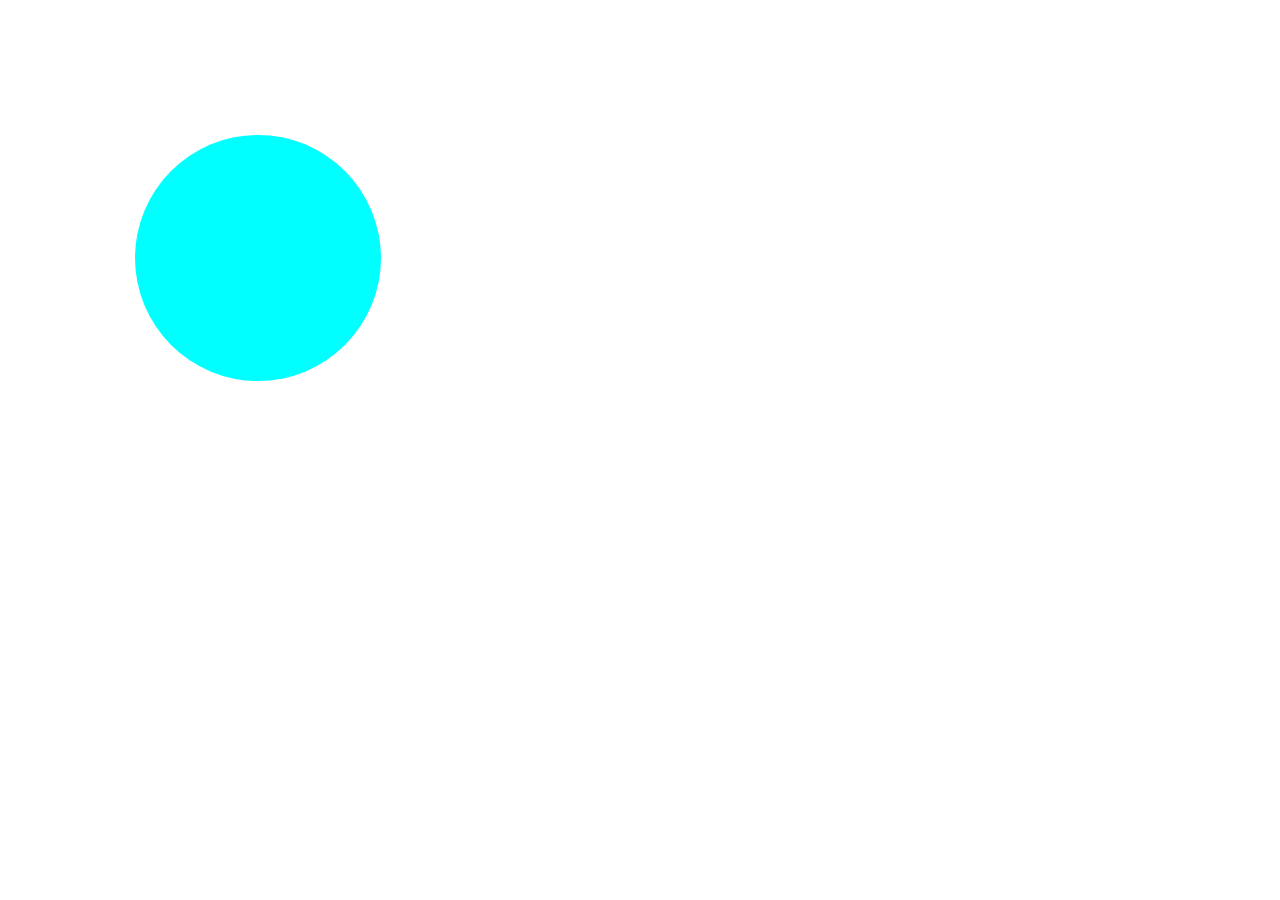
==== index.html @ 271c9a0e "Merge pull request #1 from Babaganouche622/brian-intro-D3" ====
<!DOCTYPE html>
<html lang="en">

<head>
  <meta charset="UTF-8">
  <meta http-equiv="X-UA-Compatible" content="IE=edge">
  <meta name="viewport" content="width=device-width, initial-scale=1.0">
  <title>Document</title>
</head>

<body>
  <svg id="svg" width="800" height="500">
    <circle cx="250" cy="250" r="123" fill="#0ff" />
  </svg>

  <script src="https://d3js.org/d3.v7.min.js"></script>
  <!-- <script>
    d3.select('body')        // select an element to host
      .selectAll('div')			 // select all the elements you want to work with
      .data([5,6,2,8,4,9,1]) // define your data
      .enter()               // enter your data
      .append('div')         // append elements
      .text(d => `$${d.toFixed(2)}`) // Format the numbers
      .style('padding', '1em') // padding: 1em
      .style('background-color', 'red') // background-color: red
      .style('margin', '1px') // margin: 1px
      .style('width', (d) => `${d / 10 * 100}%`) // set width based on data
  </script> -->
  <!-- <script>
    function makeRandomData(n) {
      const array = []
      for (let i = 0; i < n; i += 1) {
        array.push({ a: Math.random(), b: Math.random(), c: Math.random() })
      }
      return array
    }
    const data = makeRandomData(20)

    d3.select('#svg')
      .style('border', '1px solid')
      // select all <circle>s in #svg
      .selectAll('circle')
      .data(data) // add some data
      .enter() // enter the data
      .append('circle')
      // Set attributes for SVG circles
      .attr('cx', (d, i) => i * 500 / data.length)
      .attr('cy', d => d.a * 500)
      .attr('r', d => d.c * 100)
      .attr('fill', d => 'green')
      .attr('opacity', () => 0.5)
      .attr('stroke', d => `hsl(${360 * d.b}, 100%, 50%)`)
      .attr('stroke-width', d => d.b * 10)
  </script> -->
  <script>
    d3.csv('country.csv')
      .then(data => {
        const xScale = d3.scaleLinear()
          .domain([-150, 150])
          .range([0, 800])
        const yScale = d3.scaleLinear()
          .domain([-50, 50])
          .range([0, 500])
        const countryScale = d3.scaleOrdinal()
          .domain(['USA', 'Pakistan', 'Italy', 'Brazil'])
          .range(['cornflowerblue', 'gold', 'gold', 'tomato'])
        const popScale = d3.scaleLinear()
          .domain([525010, 14910352])
          .range([10, 100])

        d3.select('#svg')
          .style('border', '1px solid')
          // select all <circle>s in #svg
          .selectAll('circle')
          .data(data)
          .enter()
          .append('circle')
          .attr('cx', d => xScale(d.x))
          .attr('cy', d => yScale(d.y))
          .attr('r', d => popScale(d.population))
          .attr('fill', `red`)
          .attr('opacity', 0.25)
          .attr('fill', d => countryScale(d.country))
      })
  </script>
</body>

</html>
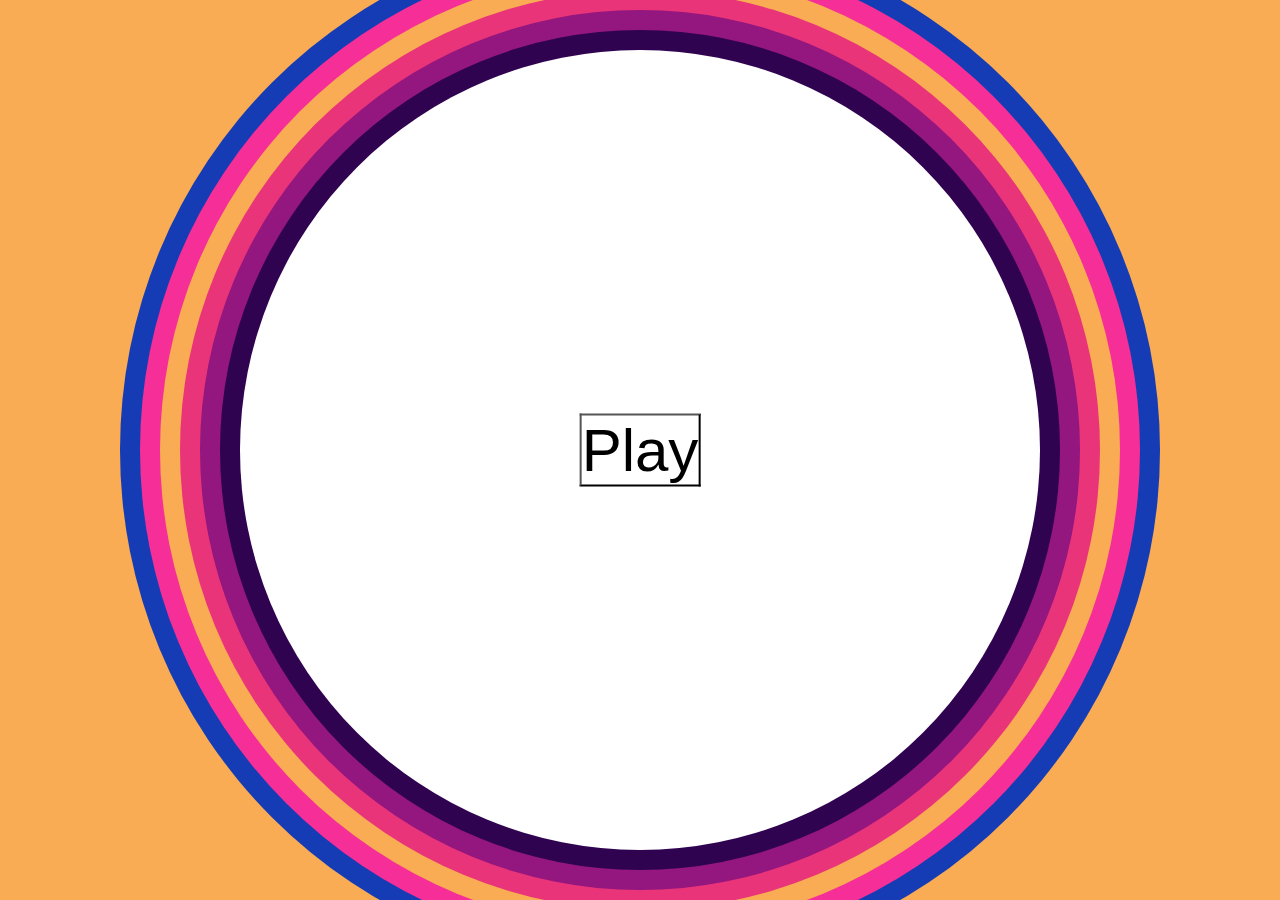
==== commit af5035ab: "changed index name" ====
--- a/index.html
+++ b/index.html
@@ -6,83 +6,15 @@
   <meta http-equiv="X-UA-Compatible" content="IE=edge">
   <meta name="viewport" content="width=device-width, initial-scale=1.0">
   <title>Document</title>
+  <link rel="stylesheet" href="./challenge1/style.css" />
 </head>
 
 <body>
-  <svg id="svg" width="800" height="500">
-    <circle cx="250" cy="250" r="123" fill="#0ff" />
-  </svg>
 
-  <script src="https://d3js.org/d3.v7.min.js"></script>
-  <!-- <script>
-    d3.select('body')        // select an element to host
-      .selectAll('div')			 // select all the elements you want to work with
-      .data([5,6,2,8,4,9,1]) // define your data
-      .enter()               // enter your data
-      .append('div')         // append elements
-      .text(d => `$${d.toFixed(2)}`) // Format the numbers
-      .style('padding', '1em') // padding: 1em
-      .style('background-color', 'red') // background-color: red
-      .style('margin', '1px') // margin: 1px
-      .style('width', (d) => `${d / 10 * 100}%`) // set width based on data
-  </script> -->
-  <!-- <script>
-    function makeRandomData(n) {
-      const array = []
-      for (let i = 0; i < n; i += 1) {
-        array.push({ a: Math.random(), b: Math.random(), c: Math.random() })
-      }
-      return array
-    }
-    const data = makeRandomData(20)
+  <canvas id="canvas" width="400" height="400"></canvas>
+  <button id="button-play">Play</button>
 
-    d3.select('#svg')
-      .style('border', '1px solid')
-      // select all <circle>s in #svg
-      .selectAll('circle')
-      .data(data) // add some data
-      .enter() // enter the data
-      .append('circle')
-      // Set attributes for SVG circles
-      .attr('cx', (d, i) => i * 500 / data.length)
-      .attr('cy', d => d.a * 500)
-      .attr('r', d => d.c * 100)
-      .attr('fill', d => 'green')
-      .attr('opacity', () => 0.5)
-      .attr('stroke', d => `hsl(${360 * d.b}, 100%, 50%)`)
-      .attr('stroke-width', d => d.b * 10)
-  </script> -->
-  <script>
-    d3.csv('country.csv')
-      .then(data => {
-        const xScale = d3.scaleLinear()
-          .domain([-150, 150])
-          .range([0, 800])
-        const yScale = d3.scaleLinear()
-          .domain([-50, 50])
-          .range([0, 500])
-        const countryScale = d3.scaleOrdinal()
-          .domain(['USA', 'Pakistan', 'Italy', 'Brazil'])
-          .range(['cornflowerblue', 'gold', 'gold', 'tomato'])
-        const popScale = d3.scaleLinear()
-          .domain([525010, 14910352])
-          .range([10, 100])
-
-        d3.select('#svg')
-          .style('border', '1px solid')
-          // select all <circle>s in #svg
-          .selectAll('circle')
-          .data(data)
-          .enter()
-          .append('circle')
-          .attr('cx', d => xScale(d.x))
-          .attr('cy', d => yScale(d.y))
-          .attr('r', d => popScale(d.population))
-          .attr('fill', `red`)
-          .attr('opacity', 0.25)
-          .attr('fill', d => countryScale(d.country))
-      })
-  </script>
+  <script src="./challenge1/script.js"></script>
 </body>
 
 </html>--- a/challenge1/style.css
+++ b/challenge1/style.css
@@ -0,0 +1,36 @@
+* {
+  margin: 0;
+  padding: 0;
+  box-sizing: border-box;
+}
+body {
+  background: #F9AC53;
+  overflow: hidden;
+  /* MAKE AN INNER BORDER */
+  box-shadow: inset 0 0 0 10px rgba(254, 243, 87, 0.1);
+}
+canvas, button {
+  background: white;
+  position: absolute;
+  top: 50%;
+  left: 50%;
+  transform: translate(-50%, -50%);
+  z-index: -1;
+}
+
+canvas {
+  /* border: 20px solid rgb(255, 48, 224); */
+  box-shadow:
+  0 0 0 20px #300350,
+  0 0 0 40px #94167F,
+  0 0 0 60px #E93479,
+  0 0 0 80px #F9AC53,
+  0 0 0 100px #F62E97,
+  0 0 0 120px #153CB4;
+  border-radius: 1000px;
+  width: 800px;
+}
+
+button {
+  font-size: 60px;
+}